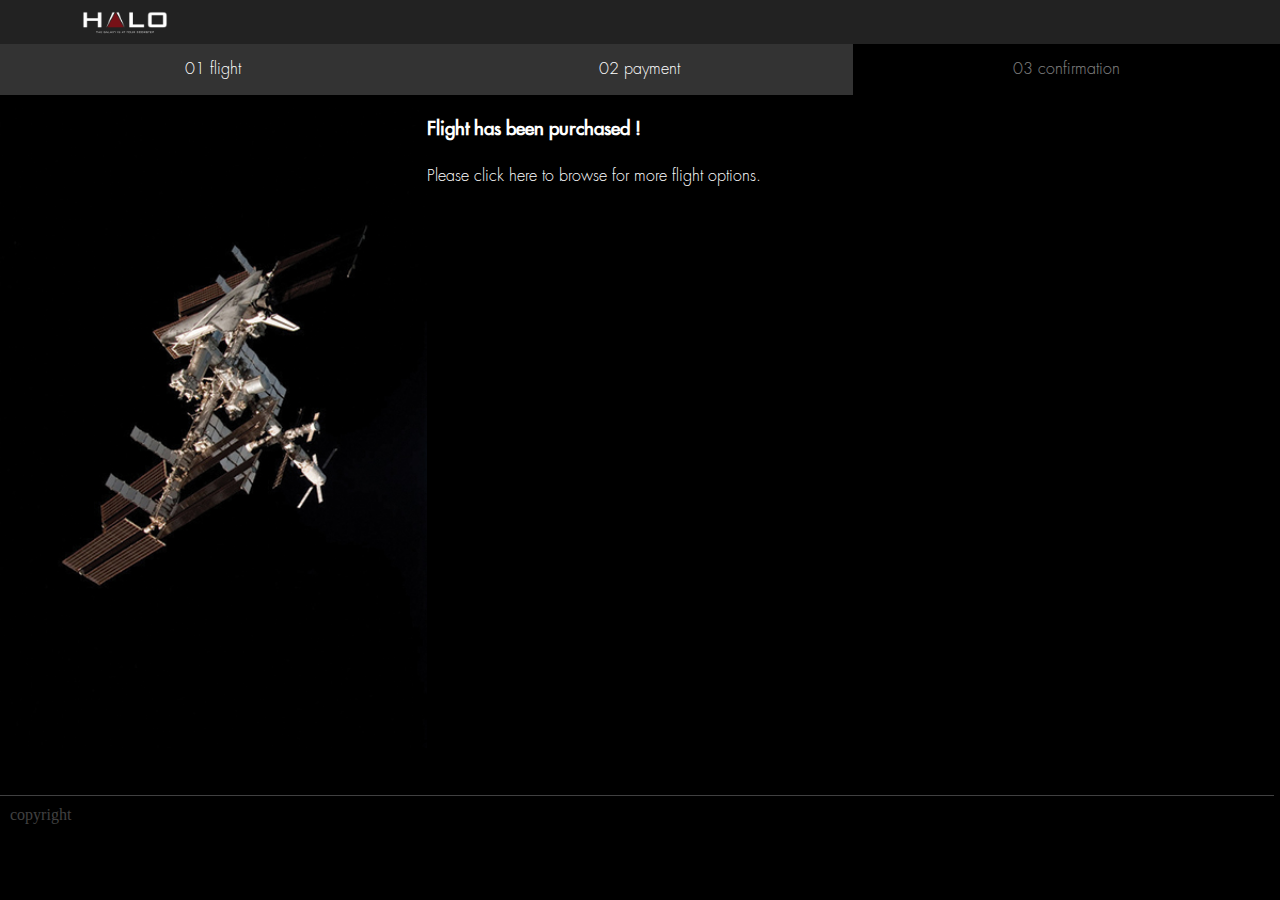
==== confirm.html @ cccad9cc "purchase process structure done" ====
<!doctype html>
<html lang = "en">

<html>
	<head>

		<meta charset = "utf-8">
		<title> Project Halo Flights </title>

		<link rel = "stylesheet" href = "css/main.css">
		<link rel = "stylesheet" href = "css/grid.css">
		<link rel = "stylesheet" href = "css/flight.css">


		<script>

		function toggle_visibility(id)
			{
					var e = document.getElementById(id);
					if (e.style.display == 'none' || e.style.display=='')
					{
							e.style.display = 'block';
					}
					else
					{
							e.style.display = 'none';
					}
			}

		</script>

	</head>

	<body>

		<div class="header">
		<a href = "index.html"> <img alt = "Header Logo for Project Halo" src = "img/project-halo-header.jpg" height = "auto" width = "250"> </a>

	</div>
	<div class="grid_12">

				<div class="grid-6 step"><a href="#"> 01 flight </a></div>
				<div class="grid-6 step"><a href="purchase.html"> 02 payment </a></div>
				<div class="grid-6 stepCurrent"><a href="confirm.html"> 03 confirmation </a></div>

	</div>





		<div class="grid_12">
			<div class="grid-6">
				<img src="img/flights_iss_img.jpg" width="100%">

			</div>

			<div class="grid-12 flightDetail">
				<h3>Flight has been purchased !</h3>
				<p>Please click <a href="flights.html">here</a> to browse for more flight options.</p>
			</div>


		</div>



	<div class="footer">copyright</div>
	</body>

</html>
---- css/main.css ----
/* ONE TWO Three*/
@font-face {
	font-family: "Futura";
	font-weight: normal;
	font-style: normal;
	src: url('fonts/FuturaStd-Light.otf') format('opentype');
}

@font-face {
	font-family: "Futura-Medium";
	font-weight: normal;
	font-style: normal;
	src: url('fonts/FuturaStd-Medium.otf') format('opentype');
}

@font-face {
	font-family: "Logo";
	font-weight: normal;
	font-style: normal;
	src: url('fonts/space age.ttf') format('truetype');
}

html, body{
	margin: 0;
	padding: 0;
}

h1{
	display: inline-block;
	font-family: "Logo";
	padding-left: 10px;
}

h2{
	font-weight: "12px";
}

h4{
	font-family: "Futura-Medium";
}



figcaption{
	position: absolute;
	color: white;
	bottom: 1em;
	left: 3.5em;
}

figure{
	position: relative;
	margin:0;
}

a{
	text-decoration: none;
	color: white;
}



img {
	height: auto;
	max-width: 100%;
}

p {
	font-family: "Futura";
	color: black;
}

h4{
	text-align: center;
}

.image-text{
	text-align: center;
	display:block;
}

.splash-image-text{
	position: relative;
}


h1{
	display: block;
	position: absolute;
	font-family: "Logo";
	font-size: 2em;
	width: 100%;
	padding-top: 30px;
	padding-bottom: 30px;
	text-align: center;
	background-color: #222222;
	color: white;
	margin: 0;
}



.placeholderBox{
	display:block;
	padding-top: 46px;
	padding-bottom: 46px;
}

.placeholderSmallBox{
	display:block;
	padding-top:60px;
	padding-top:60px;
	width: 90%;
	border: 1px solid black;
}

.placeholderSmallBox{
	display:inline-block;
	width: 90%;
	padding-top: 120px;
	padding-bottom: 120px;
	margin-left:5%;
	border: 1px solid black;
}

h2{
	font-family: "Futura-Medium";
	font-size: 30;
}

h3{
	font-family: "Futura-Medium";
	font-size: 20;
	margin-left: 5%;
}

h4{
	font-family: "Futura-Medium";
	font-size: 10;
	margin-bottom: 0;
	color: black;
	margin-top: 5px;
}

p {
	font-family: "Futura";
	font-size: 15;
}

form {
	display: block;
	padding: 1em;
	font-family: "Futura";
}

.input-wrapper {
	margin: 0 0 1em 0; /* Here we are defining the margins for 'top right bottom left' */
}

label{
	display:block;
}

.flightphotos{
	width: 33%;
	border: 1px solid black;
}

.blackblocks{
	display: inline-block;
	margin: 1 1 1 1;
	padding: 1em;
	background-color: #222222;
	border: solid #222222;
	color: white;
}

.whiteblocks{
	display: inline-block;
	margin: 1 1 1 1;
	padding: 1em;
	background-color: #FFFFFF;
	border: solid #222222;
	color: black;
}

.redblocks{
	display: inline-block;
	margin: 1 1 1 1;
	padding: 1em;
	background-color: #761117;
	border: solid #761117;
	color: white;
}

.greyblocks{
	display: inline-block;
	margin: 1 1 1 1;
	padding: 1em;
	background-color: #A7A9AB;
	border: solid #A7A9AB;
	color: white;
	clear: right;
}

.blacktext {
	color: #222222;
}

.whitetext {
	color: #FFFFFF;
	background-color: #222222;
	padding: 0.5em;
}

.redtext {
	color: #761117;
}

.greytext {
	color: #A7A9AB;
}

a {
	font-family: "Futura";
}

a.blackbutton {
	display: inline-block;
 	padding: 1em 1em;
  	color: #222222;
  	border: solid #222222;
  	text-decoration: none;
}

a.blackbutton:hover, a.blackbutton:active{
	background-color: #222222;
	color: white;
}

a.redbutton {
	display: inline-block;
 	padding: 1em 1em;
  	color: #761117;
  	border: solid #761117;
  	text-decoration: none;
}

a.redbutton:hover, a.redbutton:active{
	background-color: #761117;
	color: white;
}

a.greybutton {
	display: inline-block;
 	padding: 1em 1em;
  	color: #A7A9AB;
  	border: solid #A7A9AB;
  	text-decoration: none;
}

a.greybutton:hover, a.greybutton:active{
	background-color: #A7A9AB;
	color: white;
}

.webnavbar {
	background-color: #222222;
}

.bodytext {
	display: inline-block;
	margin-left: 3em;
	width: 70%;
	padding-top: 7em;
}

.sampleCode {
	color:#761117;
}

.samplenav{
	height: 40px;
}

.placeholderSplashImage{
	display:inline-block;
	width: 100%;
    height: 30em;
    border: 25px solid navy;
	border: 1px solid black;
}

.mobilenav nav {
	position: static;

}
.contentt {
	margin-top: 0%;
	width: 100%;
	display: inline-block;
}

.linkButton{
	border:1px solid #000;
	padding:5px 20px;
	width:20%;
	margin-left:auto;
	margin-right:auto;

}

.footer{
	clear:left;
	margin-top:30px;
	border-top:1px solid #404041;
	width: 98%;
	padding: 10px;
	background-color: #000;
	height: 10%;
	display: inline-block;
	color: #404041;


}

.footer .grid_3{
	border-right:1px solid #404041;
	padding:20px;
}

.footer .grid_3 .grid_2{
	text-align:center;
}
.footer p{
	color: #404041;
}
.footer img{
	display:inline-block;
	width:40px;
}

#topheader{
	background-color:#222;
}

.header{
  background-color:#222;
}
nav .box-item-nav ul {
	display: none;
}

nav .box-item-nav a:hover{
	background: #4b545f;
			background: linear-gradient(top, #4f5964 0%, #5f6975 40%);
			background: -moz-linear-gradient(top, #4f5964 0%, #5f6975 40%);
			background: -webkit-linear-gradient(top, #4f5964 0%,#5f6975 40%);

	list-style: none;
	position: relative;
	display: inline-table;
}
	nav .box-item-nav a:hover > ul {
		display: block;

	}
---- css/grid.css ----
/* Computer */
.grid_1 { width: 6.5%; }
.grid_2 { width: 15%; }
.grid_3 { width: 23.5%; }
.grid_4 { width: 32%; }
.grid_5 { width: 40.5%; }
.grid_6 { width: 49%; }
.grid_7 { width: 57.5%; }
.grid_8 { width: 66%; }
.grid_9 { width: 74.5%; }
.grid_10 { width: 83%; }
.grid_11 { width: 91.5%; }
.grid_12 { width: 100%; }

.grid_1,
.grid_2,
.grid_3,
.grid_4,
.grid_5,
.grid_6,
.grid_7,
.grid_8,
.grid_9,
.grid_10,
.grid_11,
.grid_12 {
	margin: 0 2% 1% 0;
	float: left;
	display: block;
	/*background-color: #ccc;*/
	/*height: 150px;*/
	height:auto;
}

.alpha{margin-left:0;}
.omega{margin-right:0;}

.container{
	width: 90%; /*width: 1000px;*/
	max-width: 1000px;
	margin: auto;

}


/* grid without gutter */
.grid-18,
	.grid-15, /* 9 + 6 = 15 with 3 more = 18 */
	.grid-12, /* 9 + 3 = 12 with 6 more = 18 */
.grid-9,
.grid-6,
.grid-3,
.grid-1 { clear: none; float: left; }

.grid-18 { width: 100%; }
	.grid-15 { width: 83.3333333%; } /* 9 + 6 = 15 with 3 more = 18 */
	.grid-12 { width: 66.6666666%; } /* 9 + 3 = 12 with 6 more = 18 */
																	/* Percentage Math */
.grid-9  { width: 50%; }         /* 100 /2 */
.grid-6  { width: 33.3333333%;} /* 100 /3 */
.grid-3  { width: 16.6666666%; } /* 100 /6 */
.grid-1  { width:  5.5555555%; } /* 100 /18 */

.left  { margin-left: 0; }
.right { margin-right: 0; }


.clear{clear:both;display:block;overflow:hidden;visibility:hidden;width:0;height:0}.clearfix:after{clear:both;content:' ';display:block;font-size:0;line-height:0;visibility:hidden;width:0;height:0}* html .clearfix,*:first-child+html .clearfix{zoom:1}




/* Mobile */
@media screen and (max-width : 480px) {

.event1 .imgtext{

	opacity: 0.5;
}
.imgtext{

	height:100%;
}

.grid_1,
.grid_2,
.grid_3,
.grid_4,
.grid_5,
.grid_6,
.grid_7,
.grid_8,
.grid_9,
.grid_10,
.grid_11,
.grid_12 {
	width:100%;
}



}
---- css/flight.css ----
html{
	background-color:#000;
	color:#fff;
}



h3{
	margin:0;
	padding:10px 0;
}

p{
	color:#fff;
	line-height:20px;
}


.heading{
	background-color: #000;
	color: #fff;
	text-align: center;
}

.pgContent{
	/*position: absolute;*/
	margin-top: auto;
	width: 100%;
	height: 200px;
	background-color: #fff;

}

.contentImg{
	display: inline-block;
	background-color: #fff;
	height: 40em;


}

.f1{
	background: url(../img/flights_mars_img.jpg) no-repeat;


-webkit-background-size: cover;
-moz-background-size: cover;
-o-background-size: cover;
background-size: contain;
}

.f2{
	background: url(../img/flights_iss_img.jpg) no-repeat;


-webkit-background-size: cover;
-moz-background-size: cover;
-o-background-size: cover;
background-size: contain;
}

.f3{
	background: url(../img/flights_mun_img.jpg) no-repeat;


-webkit-background-size: cover;
-moz-background-size: cover;
-o-background-size: cover;
background-size: contain;
}

.flightTitle h2{
	text-align: center;
	z-index:2;
	color:#fff;

}

.flightButton a{
	float: none;
	z-index:3;
	display: block;
	width:100%;
  color: #000;

	height:40em;
  text-decoration: none;
  display: inline-block;
  /*position: relative;*/
  -webkit-transition: background-color 0.5s ease-out;
  transition: background-color 0.5s ease-out;
	opacity:0.6;
	background-color:transparent;

}

.flightButton a:hover{
	background-color:#000;
}

.pButton a{
	float:right;
	border:1px solid #fff;
	padding:10px;
	margin-right:1em;
}

.flightContent{
	padding:1em;
	color:#000;
}
.flightContent p{

	color:#333;
}

.classSelection img{

}

.imgcontainer{
	position:relative;
}

.imgcontainer img{
	opacity:0.5;
}
.imgtext{
	position: absolute;
   top: 45%;
   left: 0;
   text-align: center;
   width: 100%;


}
.imgtext h4{
	color:#fff;
	font-size:1.5em;
}

#review{

	text-align:left;
	padding:10px;
}
#review h4{
	text-align:left;
	color:#fff;
}
.reviewside{

	height:20%;
	text-align:center;
}

/*process bar style*/
.step{
  background-color:#333;
  text-align:center;
  padding:1em 0;


}
.stepCurrent{
  background-color:#000;
  text-align:center;
  padding:1em 0;
  opacity:0.5;
}

.step a:hover{
  opacity:0.5;
}

.droplink{
text-align:center;
background-color:#eee;
padding:2em 0;
margin-bottom:1em;

}

.droplink a{
	color:#000;
}

.droplink a:hover{
	color:#aaa;
	background-color:#333;
}

input{

  padding:10px;
width:95%;
 border: none;
 border-bottom: solid 2px #c9c9c9;
 transition: border 0.3s;
}

/* STAR RATING CSS STARTS */

fieldset.rating{
	width:33%;
}
.rating:not(:checked) > input {
    position:absolute;
    top:-9999px;
    clip:rect(0,0,0,0);
}

.rating:not(:checked) > label {
    float:right;
    width:1em;
    padding:0 .1em;
    overflow:hidden;
    white-space:nowrap;
    cursor:pointer;
    font-size:200%;
    line-height:1.2;
    color:#ddd;

}

.rating:not(:checked) > label:before {
    content: '★ ';
}

.rating > input:checked ~ label {
    color: #21272b;

}

.rating:not(:checked) > label:hover,
.rating:not(:checked) > label:hover ~ label {
    color: gold;

}

.rating > input:checked + label:hover,
.rating > input:checked + label:hover ~ label,
.rating > input:checked ~ label:hover,
.rating > input:checked ~ label:hover ~ label,
.rating > label:hover ~ input:checked ~ label {
    color: #21272b;

}

.rating > label:active {
    position:relative;
    top:2px;
    left:2px;
}
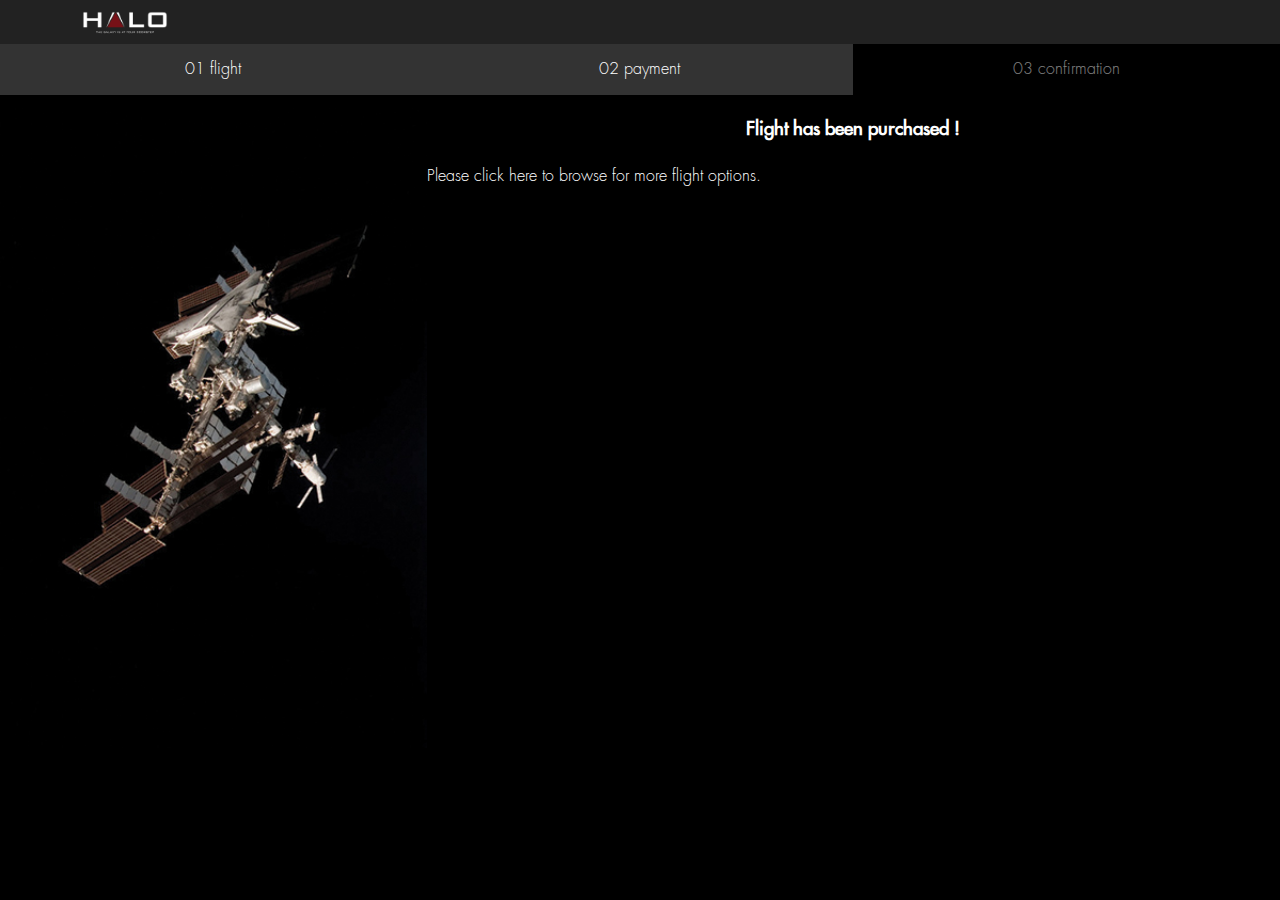
==== commit a9db7a5a: "recommit" ====
--- a/confirm.html
+++ b/confirm.html
@@ -39,7 +39,7 @@
 	</div>
 	<div class="grid_12">
 
-				<div class="grid-6 step"><a href="#"> 01 flight </a></div>
+				<div class="grid-6 step"><a href="flight_iss.html"> 01 flight </a></div>
 				<div class="grid-6 step"><a href="purchase.html"> 02 payment </a></div>
 				<div class="grid-6 stepCurrent"><a href="confirm.html"> 03 confirmation </a></div>
 
@@ -65,7 +65,9 @@
 
 
 
+	<!--
 	<div class="footer">copyright</div>
 	</body>
+	-->
 
 </html>
--- a/css/main.css
+++ b/css/main.css
@@ -33,6 +33,10 @@
 
 h2{
 	font-weight: "12px";
+}
+
+h3{
+	text-align: center;
 }
 
 h4{
@@ -365,3 +369,15 @@
 		display: block;
 
 	}
+
+
+		/* Tablet */
+	@media screen and (max-width: 1024px) {
+	}
+
+
+
+
+	/* Mobile */
+	@media screen and (max-width: 480px) {
+	}
--- a/css/grid.css
+++ b/css/grid.css
@@ -68,14 +68,13 @@
 .clear{clear:both;display:block;overflow:hidden;visibility:hidden;width:0;height:0}.clearfix:after{clear:both;content:' ';display:block;font-size:0;line-height:0;visibility:hidden;width:0;height:0}* html .clearfix,*:first-child+html .clearfix{zoom:1}
 
 
-
-
 /* Mobile */
 @media screen and (max-width : 480px) {
 
 .event1 .imgtext{
 
 	opacity: 0.5;
+	font-size: 15;
 }
 .imgtext{
 
@@ -93,10 +92,44 @@
 .grid_9,
 .grid_10,
 .grid_11,
-.grid_12 {
+.grid_12,
+.grid-1,
+.grid-2,
+.grid-3,
+.grid-4,
+.grid-5,
+.grid-6,
+.grid-7,
+.grid-8,
+.grid-9,
+.grid-10,
+.grid-11,
+.grid-12,
+.grid-13,
+.grid-14,
+.grid-15,
+.grid-16,
+.grid-17,
+.grid-18   {
 	width:100%;
 }
 
+}
 
+@media screen and (max-width: 1000px) and (min-width: 480px){
+	.event1 .imgtext{
+		font-size: 8px;
+}
 
+@media screen and (max-width : 480px) {
+
+.event1 .imgtext{
+
+	opacity: 0.5;
+	font-size: 15;
 }
+.imgtext{
+
+	height:100%;
+}
+}
--- a/css/flight.css
+++ b/css/flight.css
@@ -39,6 +39,10 @@
 
 }
 
+#homeNav{
+	display:none;
+}
+
 .f1{
 	background: url(../img/flights_mars_img.jpg) no-repeat;
 
@@ -75,6 +79,7 @@
 	color:#fff;
 
 }
+
 
 .flightButton a{
 	float: none;
@@ -106,12 +111,15 @@
 }
 
 .flightContent{
-	padding:1em;
+	/*padding:1em;*/
 	color:#000;
 }
 .flightContent p{
 
 	color:#333;
+}
+.flightDetail{
+	/*padding:1em 0 1em 1em;*/
 }
 
 .classSelection img{
@@ -142,7 +150,7 @@
 #review{
 
 	text-align:left;
-	padding:10px;
+	/*padding:10px;*/
 }
 #review h4{
 	text-align:left;
@@ -181,6 +189,7 @@
 
 }
 
+
 .droplink a{
 	color:#000;
 }
@@ -203,6 +212,9 @@
 
 fieldset.rating{
 	width:33%;
+
+	  border:0;
+
 }
 .rating:not(:checked) > input {
     position:absolute;
@@ -252,3 +264,103 @@
     top:2px;
     left:2px;
 }
+/* Tablet */
+@media screen and (max-width: 1024px) {
+}
+
+@media screen and (max-width : 700px) {
+
+  .grid_1, .grid-1,
+  .grid_2,  .grid-2,
+  .grid_3, .grid-3,
+  .grid_4, .grid-4,
+  .grid_5, .grid-5,
+  .grid_6, .grid-6,
+  .grid_7, .grid-7,
+  .grid_8,  .grid-8,
+  .grid_9,  .grid-9,
+  .grid_10, .grid-10,
+  .grid_11, .grid-11,
+  .grid-12,
+  .grid-12 {
+    width:100%;
+  }
+  .contentImg{
+    display:none;
+    height:0;
+  }
+	fieldset.rating{
+		width:50%;
+	}
+	.footer .grid_2, .footer .grid-2{
+		width: 5%;
+	}
+	#homeNav{
+		display:block;
+	}
+	.reviewside{
+		display:none;
+	}
+	.flightimgDiv{
+		display:none;
+	}
+	.imgcontainer img{
+		width:60%;
+		padding:20%;
+	}
+}
+
+
+/* Mobile */
+@media screen and (max-width: 480px) {
+.contentImg{
+    display:none;
+    height:0;
+  }
+	.flightimgDiv img{
+		display:none;
+	}
+	.footer .grid_2, .footer .grid-2{
+		width: 5%;
+	}
+	#homeNav{
+		display:block;
+	}
+	.imgcontainer img{
+		width:60%;
+		padding:20%;
+	}
+
+}
+
+/* Mobile */
+@media screen and (max-width: 480px) {
+	.grid_1, .grid-1,
+  .grid_2,  .grid-2,
+  .grid_3, .grid-3,
+  .grid_4, .grid-4,
+  .grid_5, .grid-5,
+  .grid_6, .grid-6,
+  .grid_7, .grid-7,
+  .grid_8,  .grid-8,
+  .grid_9,  .grid-9,
+  .grid_10, .grid-10,
+  .grid_11, .grid-11,
+  .grid-12,
+  .grid-12 {
+    width:100%;
+  }
+.contentImg{
+    display:none;
+    height:0;
+  }
+	.flightimgDiv img{
+		display:none;
+	}
+	.footer .grid_2, .footer .grid-2{
+		width: 5%;
+	}
+	#homeNav{
+		display:block;
+	}
+}
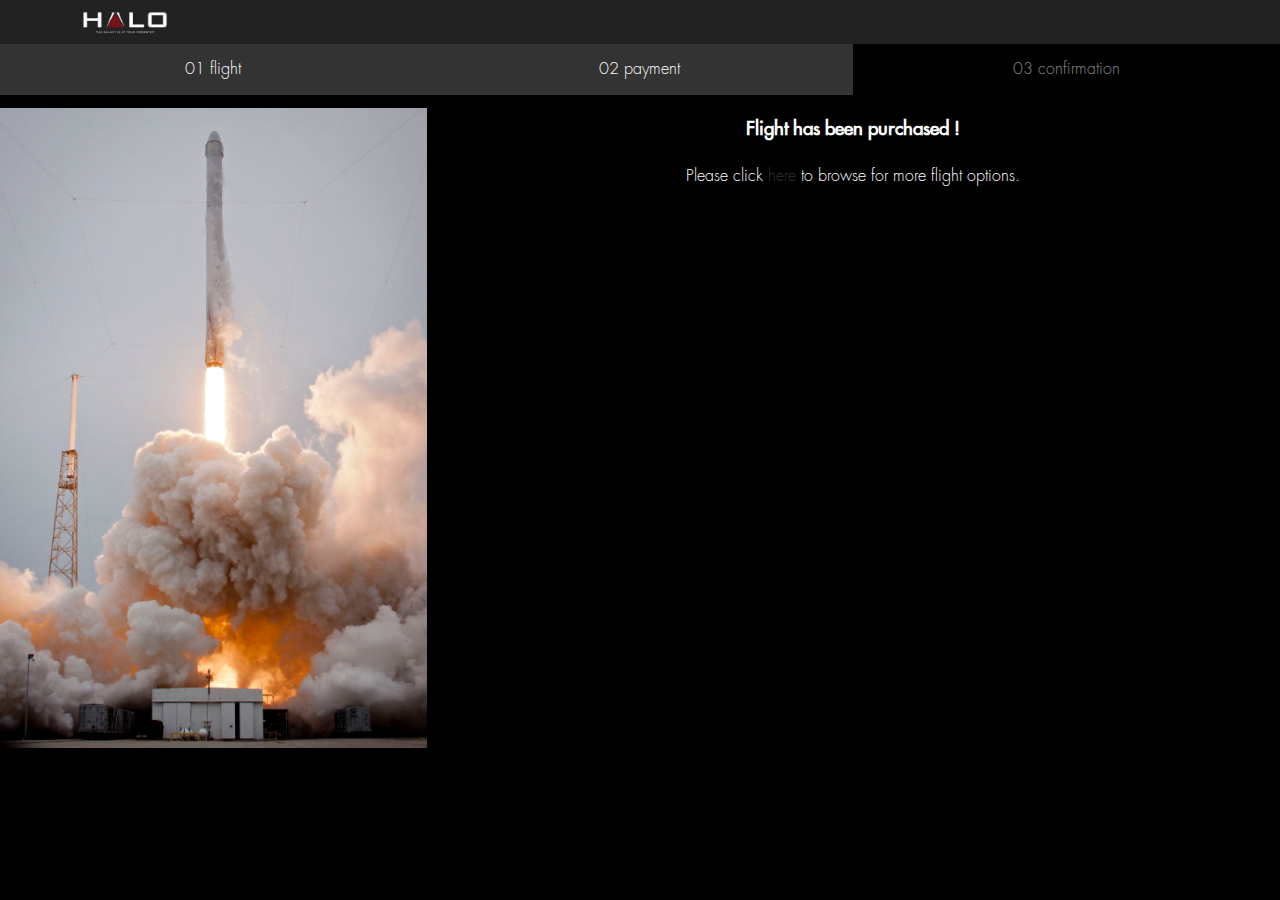
==== commit 432c501a: "fixing styling for purchase process" ====
--- a/confirm.html
+++ b/confirm.html
@@ -51,11 +51,11 @@
 
 		<div class="grid_12">
 			<div class="grid-6">
-				<img src="img/flights_iss_img.jpg" width="100%">
+				<img src="img/launch.jpg" width="100%">
 
 			</div>
 
-			<div class="grid-12 flightDetail">
+			<div class="grid-12 confirmDetail">
 				<h3>Flight has been purchased !</h3>
 				<p>Please click <a href="flights.html">here</a> to browse for more flight options.</p>
 			</div>
--- a/css/flight.css
+++ b/css/flight.css
@@ -147,6 +147,13 @@
 	font-size:1.5em;
 }
 
+
+.confirmDetail p, .confirmDetail h4{
+	text-align:center;
+}
+.confirmDetail a{
+	color:#333;
+}
 #review{
 
 	text-align:left;
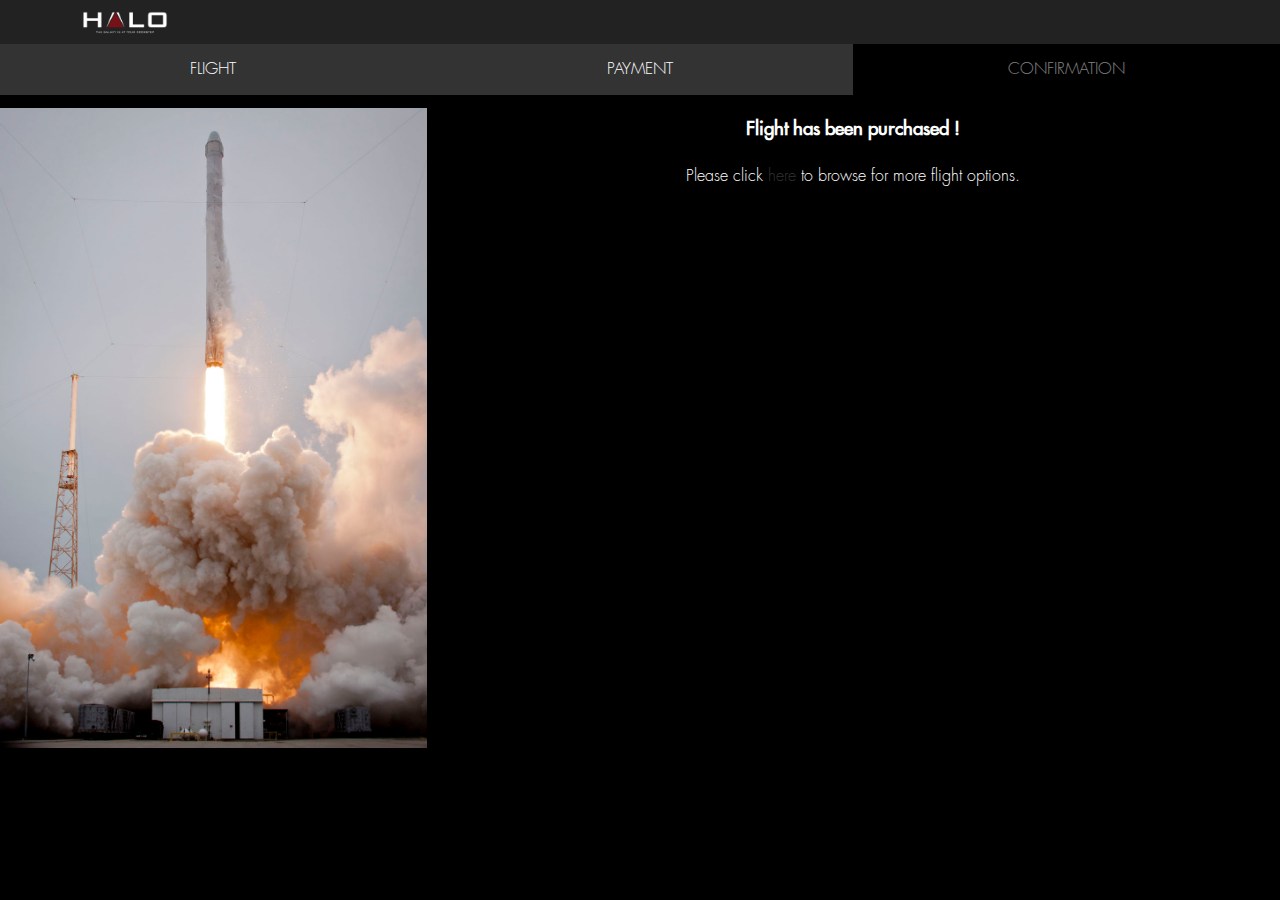
==== commit a491ea7b: "consistency of text of headers" ====
--- a/confirm.html
+++ b/confirm.html
@@ -39,9 +39,9 @@
 	</div>
 	<div class="grid_12">
 
-				<div class="grid-6 step"><a href="flight_iss.html"> 01 flight </a></div>
-				<div class="grid-6 step"><a href="purchase.html"> 02 payment </a></div>
-				<div class="grid-6 stepCurrent"><a href="confirm.html"> 03 confirmation </a></div>
+				<div class="grid-6 step"><a href="flight_iss.html"> FLIGHT </a></div>
+				<div class="grid-6 step"><a href="#"> PAYMENT </a></div>
+				<div class="grid-6 stepCurrent"><a href="confirm.html"> CONFIRMATION </a></div>
 
 	</div>
 
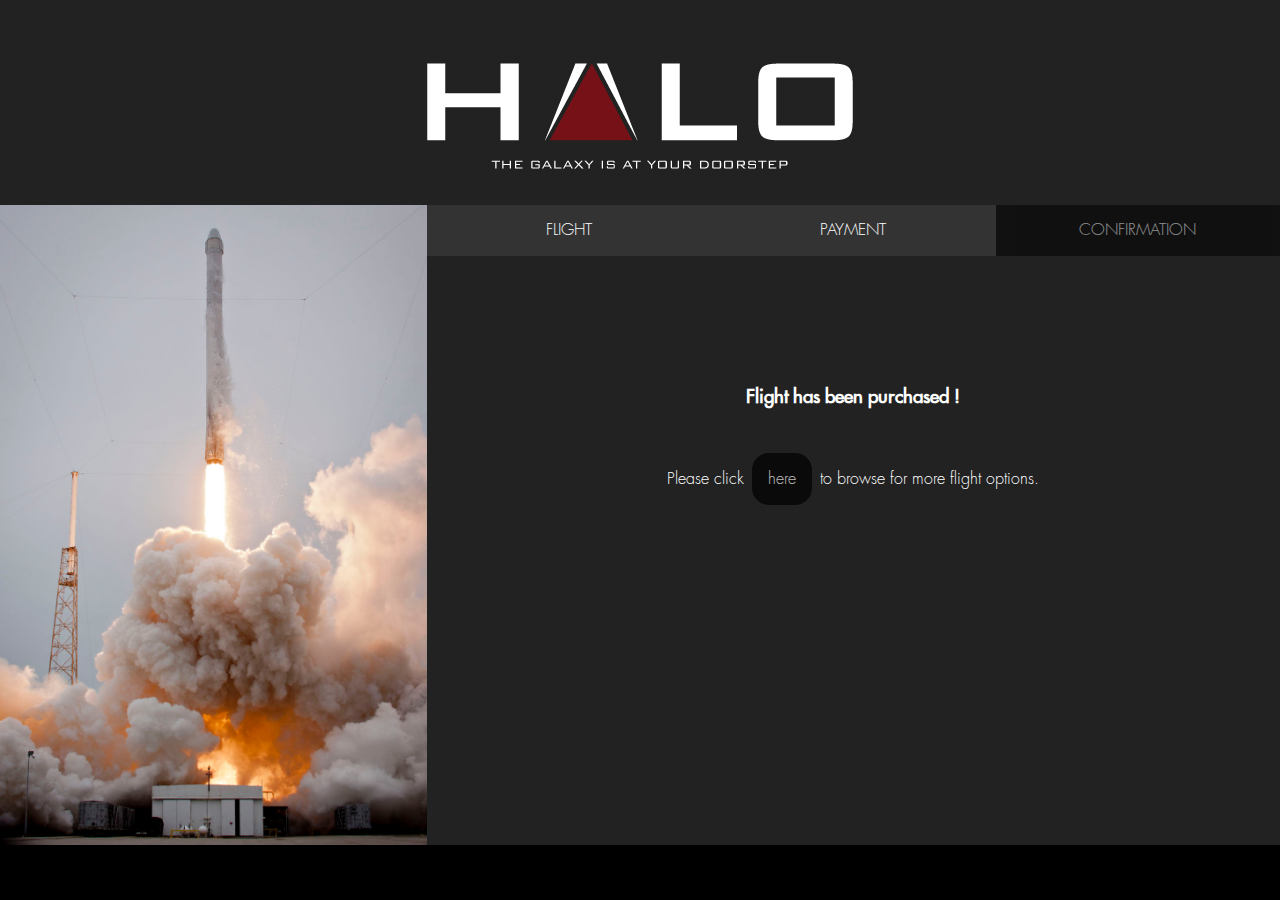
==== commit b1f69b53: "final revision" ====
--- a/confirm.html
+++ b/confirm.html
@@ -33,15 +33,9 @@
 
 	<body>
 
-		<div class="header">
-		<a href = "index.html"> <img alt = "Header Logo for Project Halo" src = "img/project-halo-header.jpg" height = "auto" width = "250"> </a>
+		<div id="topheader">
+		<a href = "index.html"> <img alt = "Header Logo for Project Halo" src = "img/project-halo-header.jpg" height = "auto" width = "100%" id="halologo"> </a>
 
-	</div>
-	<div class="grid_12">
-
-				<div class="grid-6 step"><a href="flight_iss.html"> FLIGHT </a></div>
-				<div class="grid-6 step"><a href="#"> PAYMENT </a></div>
-				<div class="grid-6 stepCurrent"><a href="confirm.html"> CONFIRMATION </a></div>
 
 	</div>
 
@@ -49,15 +43,25 @@
 
 
 
+
 		<div class="grid_12">
-			<div class="grid-6">
+			<div class="grid-6" id="confirmimg">
 				<img src="img/launch.jpg" width="100%">
 
 			</div>
 
 			<div class="grid-12 confirmDetail">
+				<div class="grid_12">
+
+							<div class="grid-6 step"><a href="flight_iss.html"> FLIGHT </a></div>
+							<div class="grid-6 step"><a href="purchase.html"> PAYMENT </a></div>
+							<div class="grid-6 stepCurrent"><a href="confirm.html"> CONFIRMATION </a></div>
+
+				</div>
+				<div id="conText">
 				<h3>Flight has been purchased !</h3>
-				<p>Please click <a href="flights.html">here</a> to browse for more flight options.</p>
+				<p>Please click <a href="flights.html" class="blackbutton">here</a> to browse for more flight options.</p>
+			</div>
 			</div>
 
 
--- a/css/main.css
+++ b/css/main.css
@@ -347,7 +347,12 @@
 #topheader{
 	background-color:#222;
 }
-
+#menu{
+	font-family: "Futura-Medium";
+	font-weight: normal;
+	font-style: normal;
+	src: url('fonts/FuturaStd-Medium.otf') format('opentype');
+}
 .header{
   background-color:#222;
 }
--- a/css/grid.css
+++ b/css/grid.css
@@ -11,6 +11,8 @@
 .grid_10 { width: 83%; }
 .grid_11 { width: 91.5%; }
 .grid_12 { width: 100%; }
+
+.specialtyGrid {width: 12.5%;}
 
 .grid_1,
 .grid_2,
--- a/css/flight.css
+++ b/css/flight.css
@@ -1,8 +1,11 @@
 html{
 	background-color:#000;
 	color:#fff;
-}
-
+	height:100%;
+}
+body{
+	height:100%;
+}
 
 
 h3{
@@ -45,7 +48,7 @@
 
 .f1{
 	background: url(../img/flights_mars_img.jpg) no-repeat;
-
+	background-position:center;
 
 -webkit-background-size: cover;
 -moz-background-size: cover;
@@ -56,7 +59,7 @@
 .f2{
 	background: url(../img/flights_iss_img.jpg) no-repeat;
 
-
+	background-position:center;
 -webkit-background-size: cover;
 -moz-background-size: cover;
 -o-background-size: cover;
@@ -66,7 +69,7 @@
 .f3{
 	background: url(../img/flights_mun_img.jpg) no-repeat;
 
-
+	background-position:center;
 -webkit-background-size: cover;
 -moz-background-size: cover;
 -o-background-size: cover;
@@ -78,6 +81,19 @@
 	z-index:2;
 	color:#fff;
 
+}
+
+.flightDetail{
+	margin-top:4%;
+}
+.flightDetail h3{
+	text-align:left;
+	margin-left:8%;
+}
+
+.flightDetail p{
+	margin-left:8%;;
+	font-size:0.8em;
 }
 
 
@@ -122,20 +138,39 @@
 	/*padding:1em 0 1em 1em;*/
 }
 
+.classSelection{
+	margin-left:8%;
+}
+.classSelection{
+	margin-top:2em;
+}
+.classSelection h3{
+	margin-left:0;
+}
 .classSelection img{
 
 }
 
+#rightdetail{
+	background-color:#222;
+
+}
+#review{
+	margin-top:2em;
+}
 .imgcontainer{
 	position:relative;
+	margin-right:9%;
+	margin-top:1em;
 }
 
 .imgcontainer img{
 	opacity:0.5;
+
 }
 .imgtext{
 	position: absolute;
-   top: 45%;
+   top: 30%;
    left: 0;
    text-align: center;
    width: 100%;
@@ -148,11 +183,16 @@
 }
 
 
+.confirmDetail{
+	background-color:#222;
+	height:40em;
+}
 .confirmDetail p, .confirmDetail h4{
 	text-align:center;
 }
-.confirmDetail a{
-	color:#333;
+
+#conText{
+	margin-top:20%;
 }
 #review{
 
@@ -167,6 +207,57 @@
 
 	height:20%;
 	text-align:center;
+}
+
+#userreview{
+	margin-left:8%;
+}
+#userreview p{
+	margin-left:0;
+}
+
+#reviewbox{
+	margin-left:6%;
+}
+
+.blackbutton{
+	background-color: #000;
+	padding: 10px;
+	opacity: 0.7;
+	border: thin solid black;
+
+	border-radius: 20px;
+	color: white;
+
+}
+
+
+#conText a.blackbutton {
+	display: inline-block;
+ 	padding: 1em 1em;
+  	color: white;
+  	border: solid #222222;
+  	text-decoration: none;
+		margin-top:1em;
+}
+
+#conText a.blackbutton:hover, a.blackbutton:active{
+	background-color: #333;
+	color: white;
+}
+
+form a.blackbutton {
+	display: inline-block;
+ 	padding: 1em 1em;
+  	color: white;
+  	border: solid #222222;
+  	text-decoration: none;
+		margin-top:1em;
+}
+
+form a.blackbutton:hover, a.blackbutton:active{
+	background-color: #333;
+	color: white;
 }
 
 /*process bar style*/
@@ -207,21 +298,35 @@
 }
 
 input{
-
-  padding:10px;
-width:95%;
+	margin-top:1em;
+  padding:5px;
+width:50%;
  border: none;
  border-bottom: solid 2px #c9c9c9;
  transition: border 0.3s;
 }
 
+input #rNote{
+	width:95%;
+
+}
+
+#payscreen{
+	background-color:#222;
+}
+
 /* STAR RATING CSS STARTS */
 
 fieldset.rating{
-	width:33%;
-
+	width:100%;
+	padding-left:0;
+	margin-left:0;
+	padding-top:1em;
 	  border:0;
 
+}
+fieldset.rating legend{
+	padding-top:1em;
 }
 .rating:not(:checked) > input {
     position:absolute;
@@ -230,7 +335,7 @@
 }
 
 .rating:not(:checked) > label {
-    float:right;
+    float:left;
     width:1em;
     padding:0 .1em;
     overflow:hidden;
@@ -271,11 +376,60 @@
     top:2px;
     left:2px;
 }
+
 /* Tablet */
 @media screen and (max-width: 1024px) {
+
+	.flightButton a{
+		height:30em;
+	}
 }
 
 @media screen and (max-width : 700px) {
+	#conText{
+		margin-top:40%;
+	}
+
+	#confirmimg{
+		display:none;
+	}
+
+	.classSelection .grid_3{
+		width:30%;
+
+	}
+
+	#reviewbox .grid_12{
+		width:80%;
+	}
+
+	.classSelection{
+		margin-left:0;
+	}
+	.classSelection h3{
+		margin-left:8%;
+	}
+
+	.imgcontainer {
+  position: relative;
+  margin-right:0;
+  margin-top: 1em;
+
+	}
+	p{
+		width:80%;
+	}
+
+	#product .grid_4{
+		width: 32%;
+	}
+	.imgtext {
+  position: absolute;
+  top: 20%;
+  left: 0;
+  text-align: center;
+  width: 100%;
+}
 
   .grid_1, .grid-1,
   .grid_2,  .grid-2,
@@ -315,11 +469,17 @@
 		width:60%;
 		padding:20%;
 	}
+	.flightButton a{
+		height:20em;
+	}
 }
 
 
 /* Mobile */
 @media screen and (max-width: 480px) {
+	#product .grid_4{
+		width: 100%;
+	}
 .contentImg{
     display:none;
     height:0;
